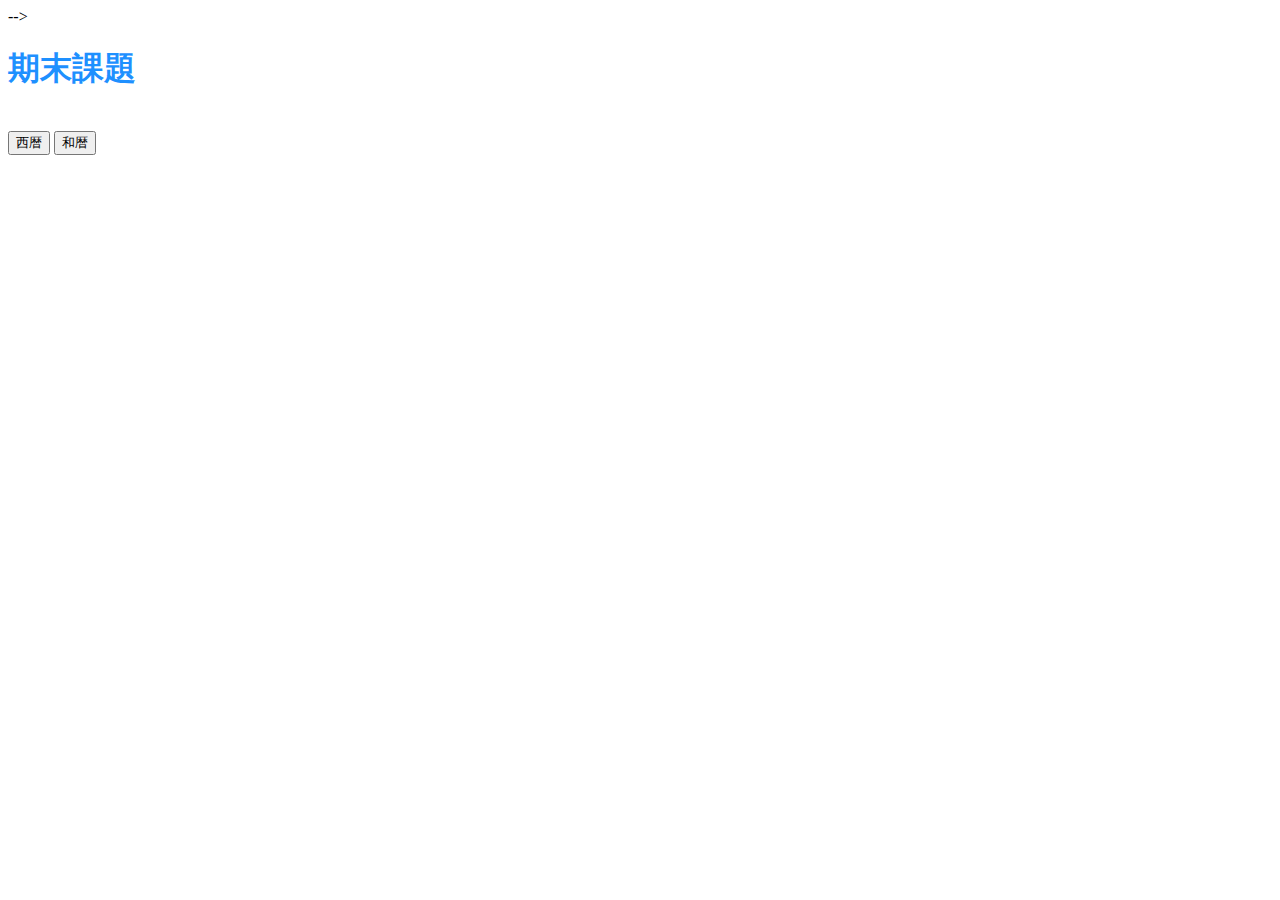
==== index.html @ 5cc35e5a "0119" ====
<!DOCTYPE html>
<html lang="ja">
<head>
<meta charset="UTF-8">
<title> 期末課題</title>
<link rel="stylesheet" href="mystyle.css"> <!-- この行を追加 -->
<script src="myjs.js"></script>--> <!-- この行を追加 -->
<!--<script src="ex6-1.js"></script>
<script src="ex6-4.js"></script>
<script src="ex6-5.js"></script>
<script src="ex6-6.js"></script>
<script src="ex6-7.js"></script>
<script src="ex6-8.js"></script>
<script src="ex6-9.js"></script>
<script src="ex6-10.js"></script>
<script src="ex6-11.js"></script>-->
<script src="01.js"></script>
</head>

<body>

<!--文字の大きさの練習-->
<!--<br>
<h1>練習問題2.2</h1>
<br>
<h1>Hello World</h1>
<h2>Hello World</h2>
<h3>HEllo World</h3>

<ol>

<li>ほげほげ</li>

<li>ほにゃらら</li>

</ol>
<script src="myjs.js"></script>
<br>
<h1>練習問題2.3</h1>
<br>
<a id="abc">ここがabcの場所</a>
<dl>
<dt>作者</dt>
<dd>ジョン</dd>
<dd>ポール</dd>
<dd>ジョージ</dd>
<dd>リンゴ</dd>
</dl>
<dl>
<dt lang="ja"><dfn>色</dfn></dt> 
<dt lang="en-US"><dfn>color</dfn></dt> 
<dt lang="en-GB"><dfn>colour</dfn></dt> 
<dd>可視光線の波長の長短によって人が視覚で感じ 分けられる色覚・色刺激のこと。</dd> 
</dl>
<p>ゲームの得点は以下の順序で計算されます。 
</p> 
<dl>
<dt>金貨を獲得している場合</dt> 
<dd>金貨一枚につき１０ポイント加算されます。 </dd>
<dt>銀貨を獲得している場合</dt> 
<dd>銀貨一枚につき１ポイント加算されます。</dd> 
<dt>枚数に関わらず、金貨と銀貨の両方を獲得して いる場合</dt> 
<dd>ボーナスポイントとして２０ポイント加算されます 。 </dd>
<dt>それ以外の場合</dt> 
<dd>ポイントは加算されません。</dd> 
</dl>
<br>
<h1>練習問題2.4</h1>
<br>
<table>
<caption>
<strong>お寿司をどこで食べるか？その長所と短所</strong> 
<details>
<summary>このテーブルの説明</summary> 
<p>以下のテーブルでは、２番目のカラムに寿司店のタイプが入れられ ています。その左側にそのようなタイプのお店でお寿司を食べる場合 の長所が、右側に短所が入れられています。</p> 
</details>
</caption>
<thead>
<tr><th class="important">長所</th><th>どこで食べるか</th><th>短所</th></tr> 
</thead>
<tbody>
<tr>
<td>ネタにこだわり、技術が素晴らしい</td>
<th>銀座の高級店</th>
<td>値段が時価で不安、予約が必要</td>
</tr>
<tr>
<td>値段が良心的、気軽に手に取れる</td>
<th>回転寿司 </th>
<td>ネタが解凍もの、休みの日は混む</td>
</tr> 
</tbody>
</table>
<table>
<caption>
<strong>お寿司をどこで食べるか？その長所と短所</strong>
</caption>
<thead>
<tr>
<th>どこで食べるか</th>
<th class="important">長所</th>
<th>短所 </th>
</tr>
</thead>
<tbody>
<tr>
<th>銀座の高級店</th>
<td>ネタにこだわり、技術が素晴らしい</td>
<td>値段が時価で不安、予約が必要</td>
</tr>
<tr>
<th>回転寿司</th>
<td>値段が良心的、気軽に手に取れる</td>
<td>ネタが解凍もの、休みの日は混む</td>
</tr>
</tbody>
</table>
<br>
<p class="sample1">セキュリティ対策は今後ますます重要にな るでしょう。</p>
<p class="sample2">セキュリティ対策は今後ますます重要にな るでしょう。</p>
<p class="sample3">セキュリティ対策は今後ますます重要にな るでしょう。</p>
<br>
<h1>練習問題2.5</h1>
<br>
<ul>
<li>参考資料を調べ、次のように表示されるHTMLを書きなさい。 
<p style="margin:1ex">x<sup>2</sup>+y<sup>2</sup>=z<sup>2</sup><br/>
この授業は<b>情報特講１</b>で、<s>眠くなる</s>大変興味深い内容です。<br/>
<bdo dir="rtl">昔の日本語は右から左に書いていました。</bdo></p>
</li> 
</ul>
<br>
<h1>練習問題2.6</h1>
<br>
<p>
テキスト入力：<input type="text">
</p>
<br>
<h1>練習問題2.7</h1>
<br>
<form action="xxx.php" method="post">
<label>
メール（type="email"）:<input type="email"
name="email"></label><input type="submit" value="送信 "></form>
<form action="xxx.php" method="post">
<label>
URL（type="url"）:<input type="url" name="url"></label><input type="submit" value="送信"></form>
<form action="xxx.php" method="post"><label>検索（type="search"）:<input type="search"
name="search"></label><input type="submit" value="送信"></form>
<form action="xxx.php" method="post"><label>電話（type="telephone"）:<input type="tel"
name="tel"></label><input type="submit" value="送信"></form>
<form action="xxx.php" method="post"><label>数値（type="number"）:<input type="number"
name="number"></label><input type="submit" value="送信"></form>
<form action="xxx.php" method="post"><label>日付（type="date"）:<input type="date"
name="date"></label><input type="submit" value="送信"></form>
<form action="xxx.php" method="post"><label>日時（type="datetime"）:<input type="datetime"
name="datetime"></label><input type="submit" value="送信"></form>
<form action="xxx.php" method="post"><label>ローカル日時（type="datetime-local"）:<input type="datetime-local"
name="datetime-local"></label><input type="submit"
value="送信"></form>
<form action="xxx.php" method="post"><label>月（type="month"）:<input type="month"
name="month"></label><input type="submit" value="送信"></form>
<form action="xxx.php" method="post"><label>週（type="week"）:<input type="week"
name="week"></label><input type="submit" value="送信"></form>
<form action="xxx.php" method="post"><label>時間（type="time"）:<input type="time"
name="time"></label><input type="submit" value="送信"></form>
<form action="xxx.php" method="post"><label>レンジ（type="range"）:<input type="range"
name="range"></label><input type="submit" value="送信"></form>
<form action="xxx.php" method="post"><label>色（type="color"）:<input type="color"
name="color"></label><input type="submit" value="送信"></form>
<br>
<h1>練習問題2.8</h1>
<br>
<p><label>名前:<input type="text" name="name" size="30" maxlength="20"></label></p>
<p><label>パスワード:<input type="password" name="pass" size="6"
maxlength="4"></label></p>
<p>学年:
<label><input type="radio" name="gakunen" value="1">１年生</label>
<label><input type="radio" name="gakunen" value="2">２年生</label>
<label><input type="radio" name="gakunen" value="3">３年生</label>
<label><input type="radio" name="gakunen" value="4">４年生</label>
<label><input type="radio" name="gakunen" value="5">５年生</label>
<label><input type="radio" name="gakunen" value="6">６年生</label>
</p>
<p>好きな課目:
<label><input type="checkbox" name="kamoku" value="kokugo">国語</label>
<label><input type="checkbox" name="kamoku" value="eigo">英語</label>
<label><input type="checkbox" name="kamoku" value="sansu">算数</label>
<label><input type="checkbox" name="kamoku" value="rika">理科</label>
<label><input type="checkbox" name="kamoku" value="syakai">社会</label>
<label><input type="checkbox" name="kamoku" value="taiiku">体育</label>
</p>
<p><label>宿題ファイル：<input type="file" name="syukudai"></label></p>
<p>
<input type="submit" value="送信">
<input type="reset" value="リセット">
</p>
<br>
<h1>練習問題3.1</h1>
<br>
<a href="a.html">相対パスでリンクします</a><br>
<a href="https://www.josai.ac.jp/education/management/index.html">
絶対パスで城西大学経営学部へリンクします。
</a>
<br>
<a href="mailto:info@yahoo.com">メール(実際には動きません)</a><br>
<a href="https://www.josai.ac.jp/"><img src="./image/keiei_small.jpg" alt="城西大学経営学部"></a>
<br>
<h1>練習問題3.2</h1>
<br>
<a href="a.html" target="_blank">別画面を開いてリンクします</a><br>
<a href="a.html" target="_self">リンク元と同じフレームにリンクします</a><br>
<a href="a.html" target="_parent">ひとつ上の親フレームにリンクします</a><br>
<a href="a.html" target="_top">フレームをすべて解除してリンクします</a><br>
<a href="a.html" target="abc">abcという名前のフレームにリンクします</a><br>
<br>
<h1>練習問題3.3</h1>
<br>
<a id="abc">ファイルの途中にabcという名前を付けます</a><br>
<a href="#abc">abcと名前を付けた場所へリンクします</a><br>
<a href="a.html#def">別ファイルの名前を付けた場所へリンクします</a>
<br>
<h1>練習問題3.4</h1>
<br>
<aside class="ad">
<h1>広報</h1>
<a href="https://www.josai.ac.jp/club/jyosisofuto.html">
<section>
<h1>城西大学 女子ソフトボール部</h1>
<p>女子ソフトボール部＜全日本総合女子ソフトボール選手権大会出場決定！＞</p>
</section></a>
<a href="https://www.josai.ac.jp/news/20200615-04.html">
<section>
<h1>城西大学　 JOSAI SPORTS FEILD </h1>
<p> JOSAI SPORTS FIELD　建設・整備が進んでいます【城西大学 坂戸キャンパス】
</p>
<p>城西大学坂戸キャンパスの北側の毛呂山町下川原沼に、サッカー場２面、ソフトボール場１面、アップダウンのあるランニングコース、管理施設にはシャワー室やミーティングルームなどを備えた新しいグラウンド　"JOSAI SPORTS FEILD" が完成間近です。使用開始は、2020年9月の予定です。
</p>
</section></a>
</aside>
<nav>
<ul>
<li><a
href="https://www.josai.ac.jp/club/jyosisofuto.html">女子ソフトボール部</a></li>
<li><a
href="https://www.josai.ac.jp/club/ekiden_hakone.html">男子駅伝部</a></li>
<li><a
href="https://www.josai.ac.jp/club/ekiden_joshiekiden.html">女子駅伝部</a></li>
<li><a>クラブ・サークル活動</a></li>
</ul>
</nav>
<br>
<h1>JavaScript</h1>
<br>

<h1>イベントハンドラの練習</h1>
<input type="button" value="ここをクリック" onclick="alert('Hello, kazuki!');">

<br>
<h1>関数と変数</h1>
<br>
<input type="button" value="ここをクリック"
onclick="sayhello61();">
<br>
<input type="button" value="ここをクリック"
onclick="sayhello61();sayhello61();">
<br>
<input type="button" value="ここをクリック"
onclick="saygoodbye64();">
<br>
<h1>変数の練習</h1>
<br>
<input type="button" value="あいさつ" onclick="sayhello65();">
<input type="button" value="太郎" onclick="taro65();">
<input type="button" value="花子" onclick="hanako65();">
<br>
<input type="button" value="あいさつ" onclick="sayhello66();">
<input type="button" value="太郎" onclick="taro66();gakita();">
<input type="button" value="花子" onclick="hanako66();gakita();">
<br>
<h1>引数の練習</h1>
<br>
<input type="button" value="あいさつ" onclick="sayhello67();">
<input type="button" value="太郎" onclick="someone('太郎');">
<input type="button" value="花子" onclick="someone('花子');">
<br>
<input type="button" value="レイ" onclick="someone('レイ');">
<input type="button" value="アスカ" onclick="someone('アスカ');">
<input type="button" value="シンジ" onclick="someone('シンジ');">
<br>
<h1>JavaScriptによる変更の練習</h1>
<br>
<input type="button" value="あいさつ" onclick="sayhello();">
<input type="button" value="太郎" onclick="taro();">
<input type="button" value="花子" onclick="hanako();">
<p id="who">world</p>
<br>
<h1>JavaScriptによるページの変更69</h1>
<br>
<div id="txt1" >
<input type="button" value="テキストの変更" onclick="txtchange69();">城西大学</div>

<br>
<h1>JavaScriptによるページの変更6-10</h1>
<br>
<div id="image1" >
<img src='./image/JosaiLogo.png' id="logo" alt="JosaiLogo"></div>
<input type="button" value="画像の変更" onclick="imgchange610();">
<input type="button" value="元に戻す" onclick="imgback610();">

<br>
<h1>タイマーイベントによる実行6-11</h1>
<br>
<div id="back">
<input type="button" value="変更後3秒でまた戻る" onclick="ChangeImageAndBack();">
<img src='./image/JosaiLogo.png' id="img13" alt="Josai Logo" class="imagechange">
</div>-->
<br>
<h1>期末課題</h1>
<br>
<input type="button" value="西暦" onclick="seireki01();">
<input type="button" value="和暦" onclick="wareki01();">
<br>

</body>
</html>
---- mystyle.css ----
h1 { color: #1e90ff; }
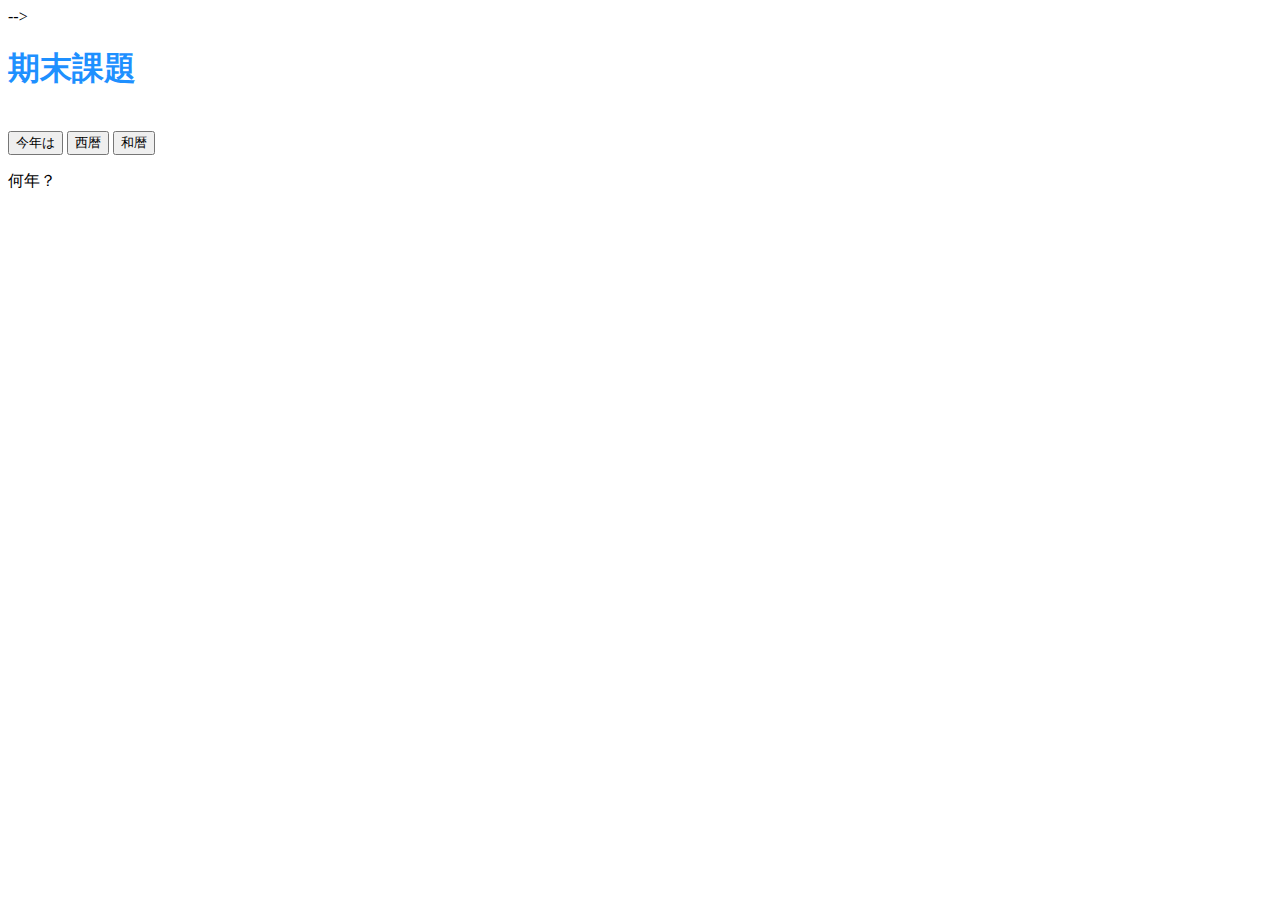
==== commit 7a0df214: "01192" ====
--- a/index.html
+++ b/index.html
@@ -318,8 +318,10 @@
 <br>
 <h1>期末課題</h1>
 <br>
+<input type="button" value="今年は" onclick="nannnenn01();">
 <input type="button" value="西暦" onclick="seireki01();">
 <input type="button" value="和暦" onclick="wareki01();">
+<p id="when01">何年？</p>
 <br>
 
 </body>
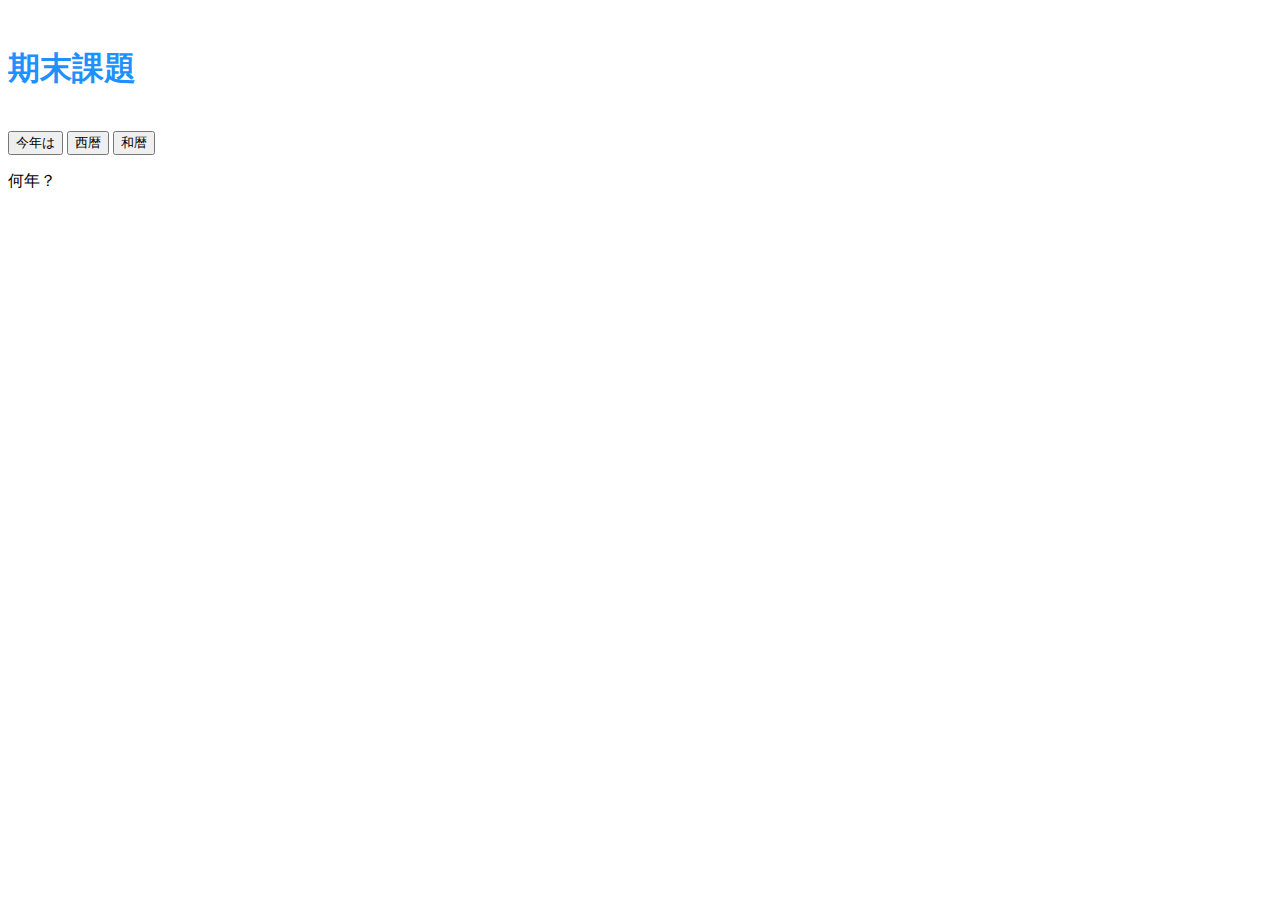
==== commit 8cf52c8d: "0119" ====
--- a/index.html
+++ b/index.html
@@ -4,7 +4,7 @@
 <meta charset="UTF-8">
 <title> 期末課題</title>
 <link rel="stylesheet" href="mystyle.css"> <!-- この行を追加 -->
-<script src="myjs.js"></script>--> <!-- この行を追加 -->
+<script src="myjs.js"></script> <!-- この行を追加 -->
 <!--<script src="ex6-1.js"></script>
 <script src="ex6-4.js"></script>
 <script src="ex6-5.js"></script>
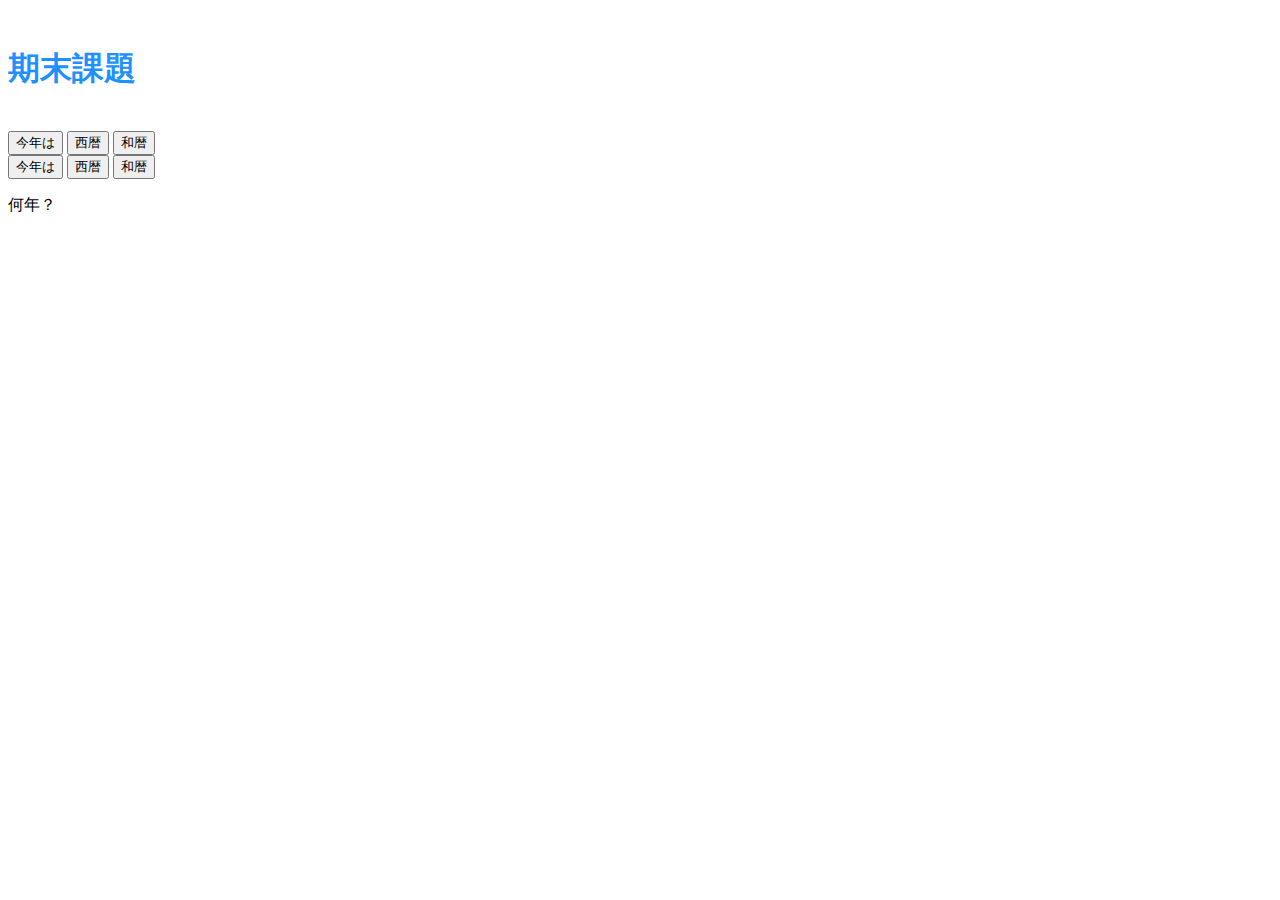
==== commit 02d69af5: "0119" ====
--- a/index.html
+++ b/index.html
@@ -321,8 +321,11 @@
 <input type="button" value="今年は" onclick="nannnenn01();">
 <input type="button" value="西暦" onclick="seireki01();">
 <input type="button" value="和暦" onclick="wareki01();">
-<p id="when01">何年？</p>
-<br>
+<br>
+<input type="button" value="今年は" onclick="sayhello68();">
+<input type="button" value="西暦" onclick="taro68();">
+<input type="button" value="和暦" onclick="hanako68();">
+<p id="who68">何年？</p>
 
 </body>
 </html>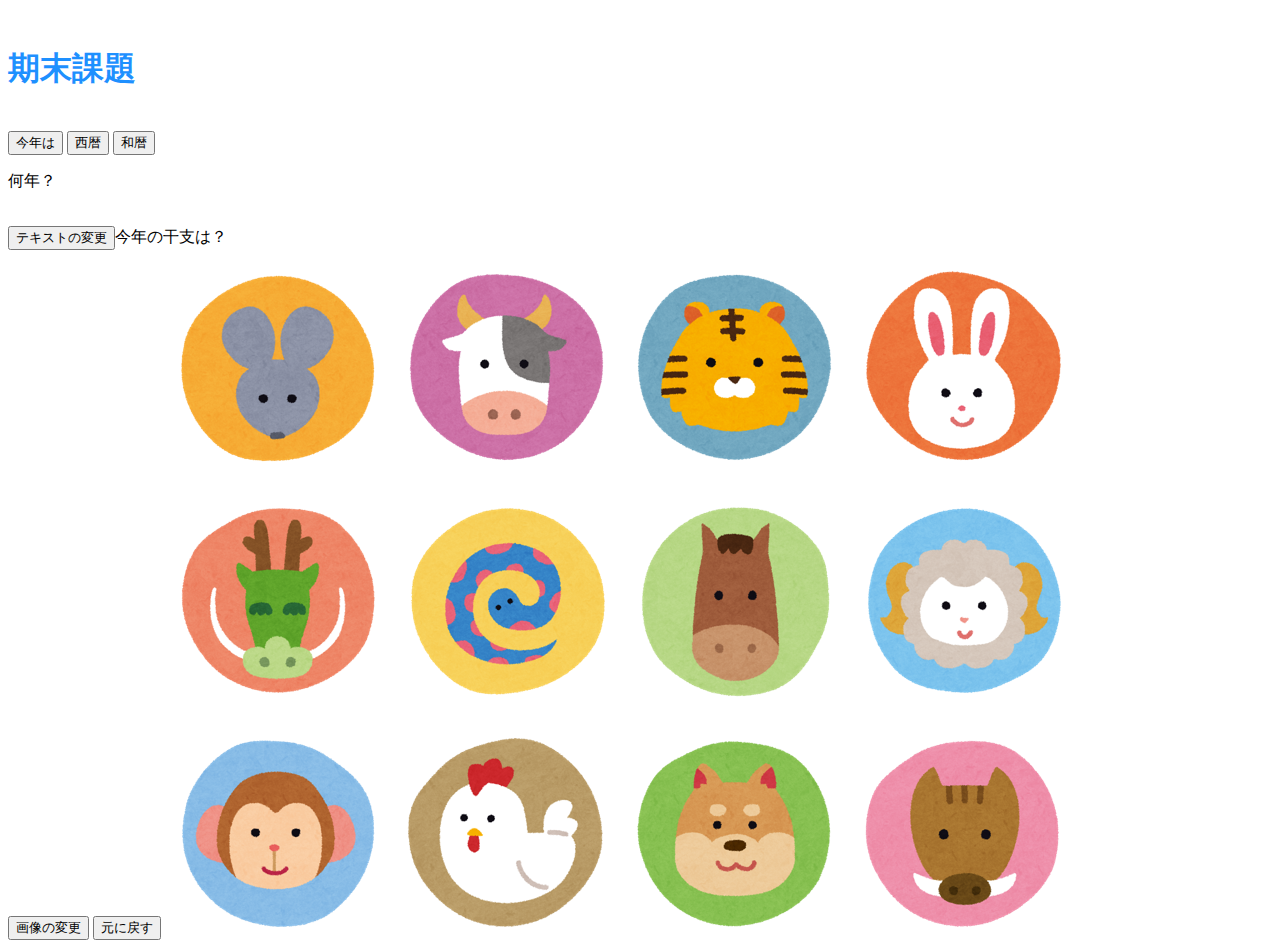
==== commit 20f0ee9e: "0126" ====
--- a/index.html
+++ b/index.html
@@ -15,6 +15,8 @@
 <script src="ex6-10.js"></script>
 <script src="ex6-11.js"></script>-->
 <script src="01.js"></script>
+<script src="Japanese Zodiac.js"></script>
+
 </head>
 
 <body>
@@ -321,11 +323,14 @@
 <input type="button" value="今年は" onclick="nannnenn01();">
 <input type="button" value="西暦" onclick="seireki01();">
 <input type="button" value="和暦" onclick="wareki01();">
-<br>
-<input type="button" value="今年は" onclick="sayhello68();">
-<input type="button" value="西暦" onclick="taro68();">
-<input type="button" value="和暦" onclick="hanako68();">
-<p id="who68">何年？</p>
-
+<p id="when01">何年？</p>
+<br>
+<div id="txt1" >
+<input type="button" value="テキストの変更" onclick="txtchange1();">今年の干支は？</div>
+<br>
+<div id="image1" >
+<input type="button" value="画像の変更" onclick="imgchange1();">
+<input type="button" value="元に戻す" onclick="imgback1();">
+<img src='./image/Japanese Zodiac.png' id="logo" alt="Japanese Zodiac"></div>
 </body>
 </html>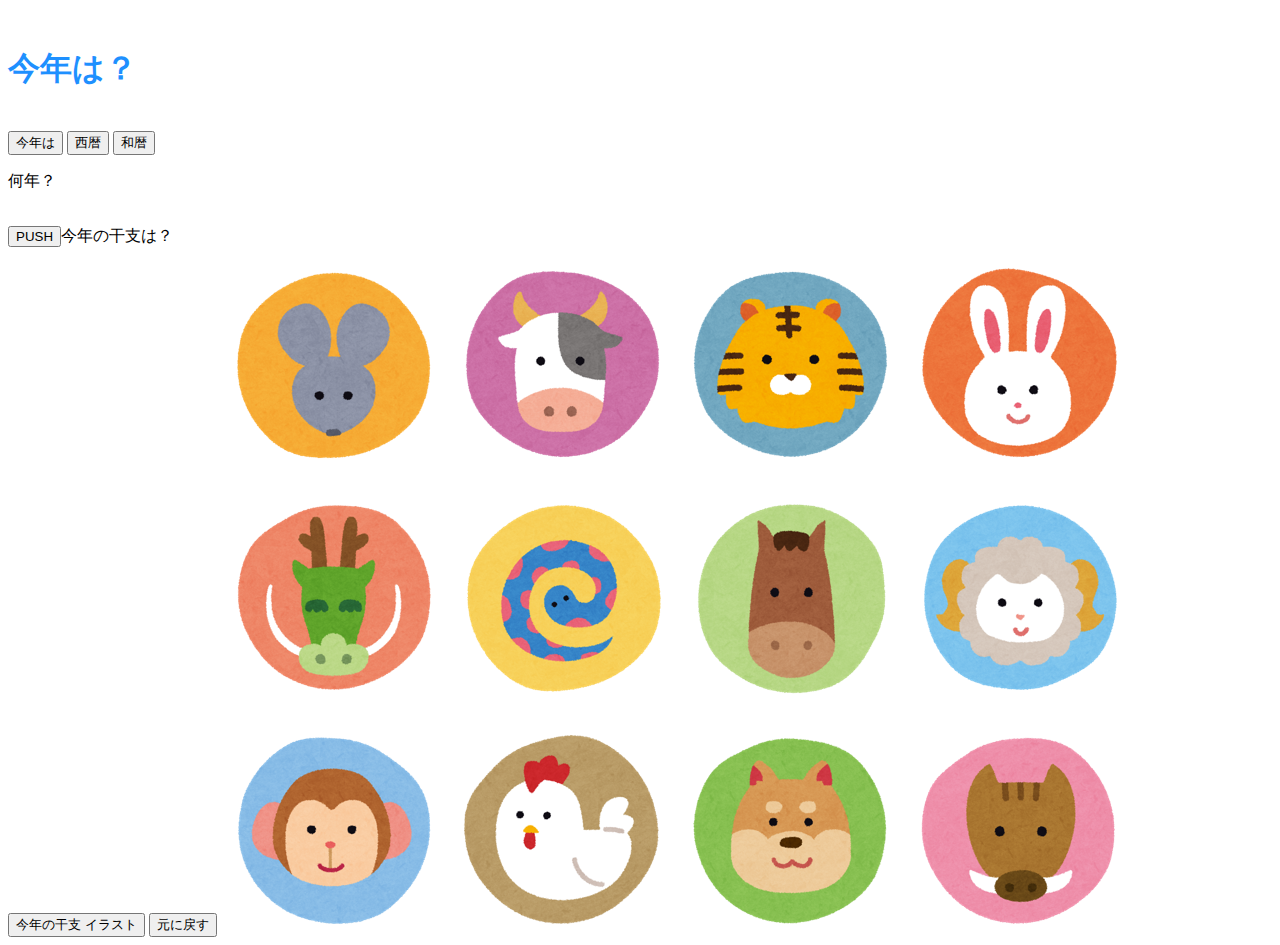
==== commit 04d7f30e: "0126" ====
--- a/index.html
+++ b/index.html
@@ -14,7 +14,7 @@
 <script src="ex6-9.js"></script>
 <script src="ex6-10.js"></script>
 <script src="ex6-11.js"></script>-->
-<script src="01.js"></script>
+<script src="this year.js"></script>
 <script src="Japanese Zodiac.js"></script>
 
 </head>
@@ -318,7 +318,7 @@
 <img src='./image/JosaiLogo.png' id="img13" alt="Josai Logo" class="imagechange">
 </div>-->
 <br>
-<h1>期末課題</h1>
+<h1>今年は？</h1>
 <br>
 <input type="button" value="今年は" onclick="nannnenn01();">
 <input type="button" value="西暦" onclick="seireki01();">
@@ -326,11 +326,11 @@
 <p id="when01">何年？</p>
 <br>
 <div id="txt1" >
-<input type="button" value="テキストの変更" onclick="txtchange1();">今年の干支は？</div>
+<input type="button" value="PUSH" onclick="txtchange1();">今年の干支は？</div>
 <br>
 <div id="image1" >
-<input type="button" value="画像の変更" onclick="imgchange1();">
+<input type="button" value="今年の干支 イラスト" onclick="imgchange1();">
 <input type="button" value="元に戻す" onclick="imgback1();">
-<img src='./image/Japanese Zodiac.png' id="logo" alt="Japanese Zodiac"></div>
+<img src='./image/Japanese Zodiac.png' id="illustration" alt="Japanese Zodiac"></div>
 </body>
 </html>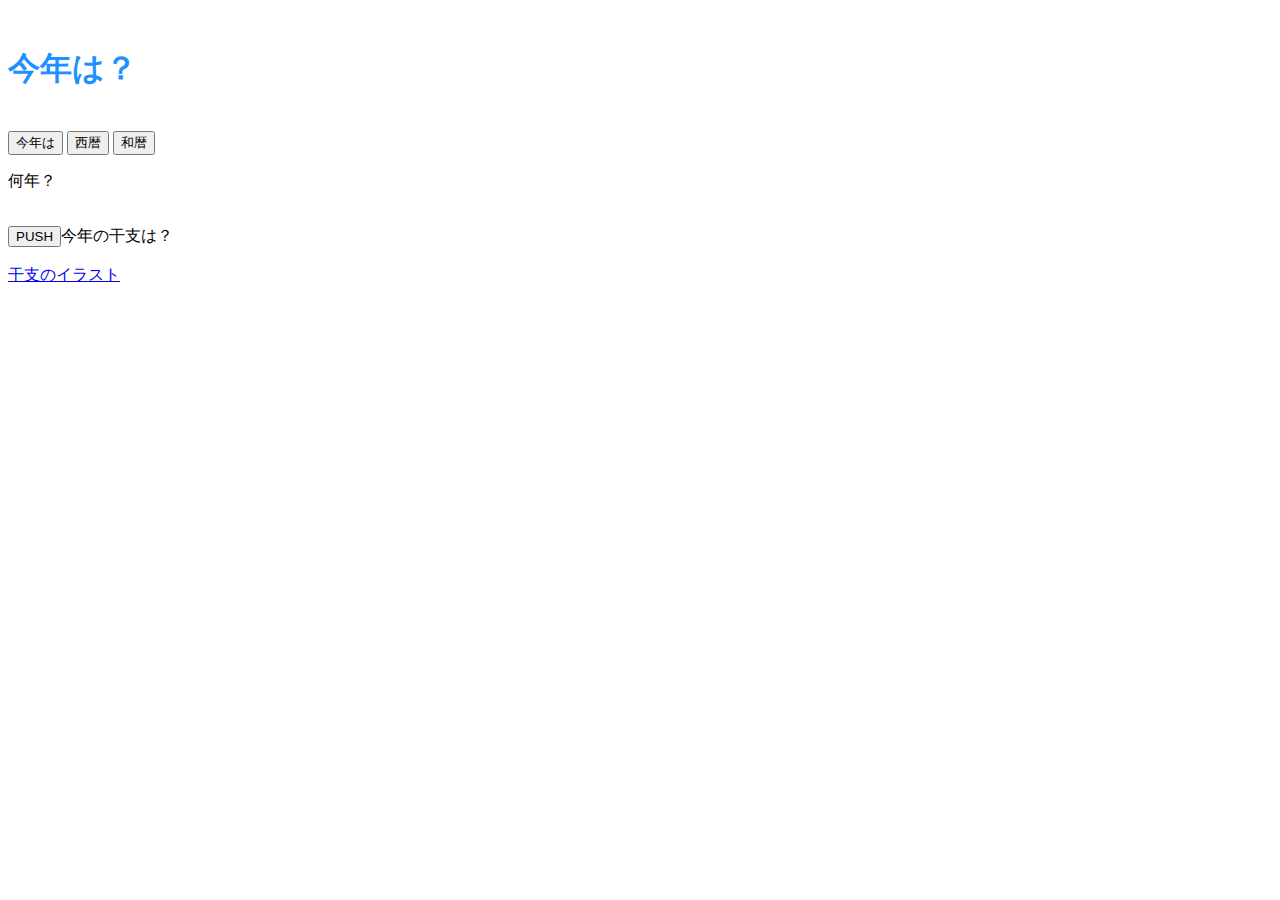
==== commit 7abcb4cc: "0126" ====
--- a/index.html
+++ b/index.html
@@ -14,8 +14,7 @@
 <script src="ex6-9.js"></script>
 <script src="ex6-10.js"></script>
 <script src="ex6-11.js"></script>-->
-<script src="this year.js"></script>
-<script src="Japanese Zodiac.js"></script>
+<script src="this-year.js"></script>
 
 </head>
 
@@ -328,9 +327,6 @@
 <div id="txt1" >
 <input type="button" value="PUSH" onclick="txtchange1();">今年の干支は？</div>
 <br>
-<div id="image1" >
-<input type="button" value="今年の干支 イラスト" onclick="imgchange1();">
-<input type="button" value="元に戻す" onclick="imgback1();">
-<img src='./image/Japanese Zodiac.png' id="illustration" alt="Japanese Zodiac"></div>
+<a href="index2.html">干支のイラスト</a><br>
 </body>
 </html>